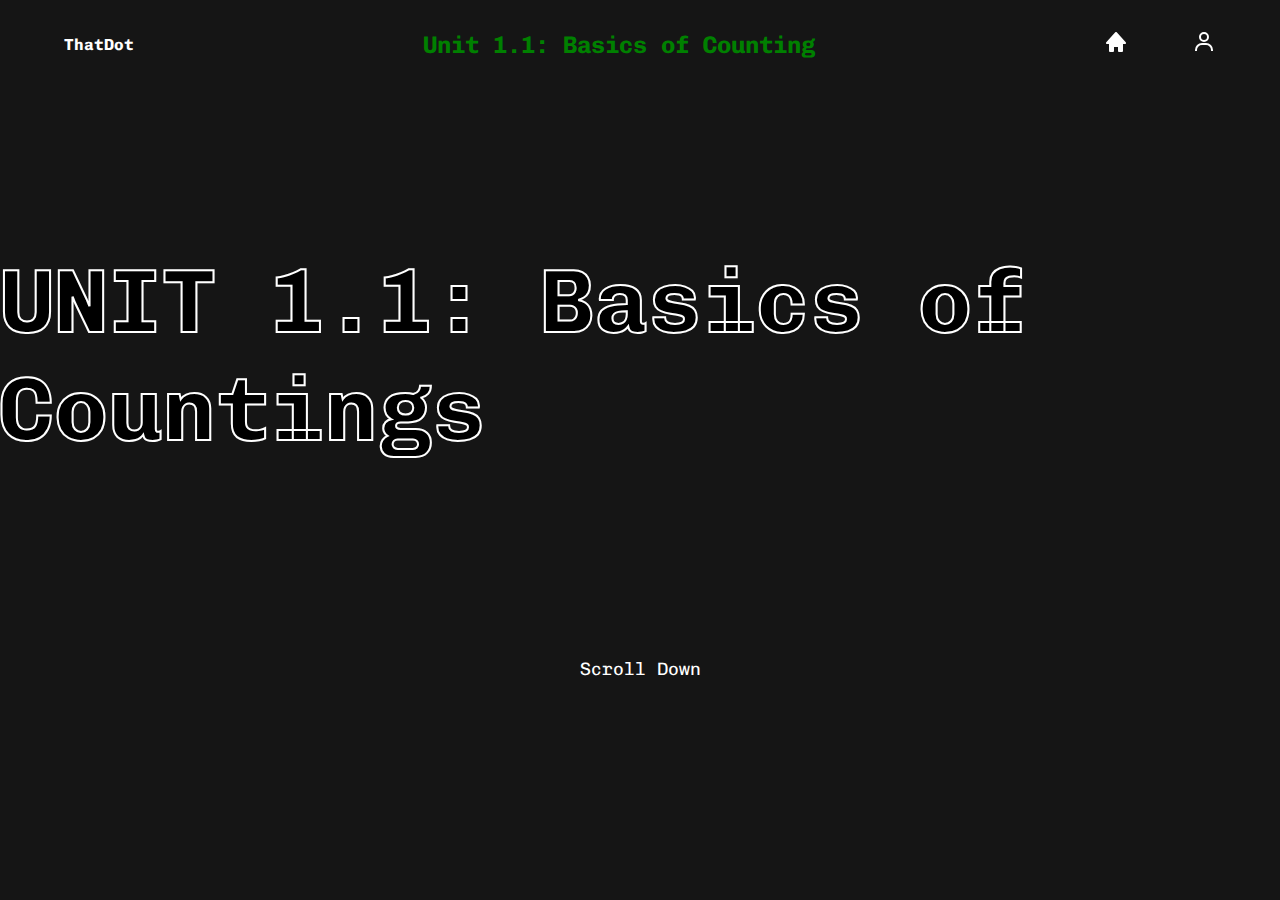
==== unit1.1.html @ 10825b25 "Add files via upload" ====
<!DOCTYPE html>
<html lang="en">
<head>
    <meta charset="UTF-8">
    <meta name="viewport" content="width=device-width, initial-scale=1.0">
    <title>Unit1.1</title>
    <link href="/header.css" rel="stylesheet">
    <link href="/arrow.css" rel="stylesheet">
    <link href="/unit.css" rel="stylesheet">

    <!--Google Fonts-->
    <link rel="preconnect" href="https://fonts.googleapis.com">
    <link rel="preconnect" href="https://fonts.gstatic.com" crossorigin>
    <link href="https://fonts.googleapis.com/css2?family=Chivo+Mono:ital,wght@0,100..900;1,100..900&display=swap" rel="stylesheet">

</head>
<body>
    <header>
        <h4 id="logo">ThatDot</h4>
        <h2 class="pageTitle">Unit 1.1: Basics of Counting</h2>
        <ul class="nav">
            <li><a href="index.html"><svg xmlns="http://www.w3.org/2000/svg" width="24" height="24" viewBox="0 0 24 24" style="fill: rgb(255, 255, 255)"><path d="m21.743 12.331-9-10c-.379-.422-1.107-.422-1.486 0l-9 10a.998.998 0 0 0-.17 1.076c.16.361.518.593.913.593h2v7a1 1 0 0 0 1 1h3a1 1 0 0 0 1-1v-4h4v4a1 1 0 0 0 1 1h3a1 1 0 0 0 1-1v-7h2a.998.998 0 0 0 .743-1.669z"></path></svg></a></li>
            <li><a href="about.html"><svg xmlns="http://www.w3.org/2000/svg" width="24" height="24" viewBox="0 0 24 24" style="fill: rgb(255, 255, 255)"><path d="M12 2a5 5 0 1 0 5 5 5 5 0 0 0-5-5zm0 8a3 3 0 1 1 3-3 3 3 0 0 1-3 3zm9 11v-1a7 7 0 0 0-7-7h-4a7 7 0 0 0-7 7v1h2v-1a5 5 0 0 1 5-5h4a5 5 0 0 1 5 5v1z"></path></svg></a></li>
        </ul>
    </header>
    <div class="container">
        <section id="title">
                <h1>UNIT 1.1: Basics of Countings</h1>
                <p>Scroll Down</p>
                <div class="arrow">
                    <span></span>
                    <span></span>
                    <span></span>
                </div>
        </section>
        <section id="table">
            <div class="grid1">
                <h2 class="topic">Learnings</h2>
                <p class="p1">
                    Combinatorics focuses on counting and arranging objects, a key area in discrete mathematics. It involves studying how items can be arranged and counted using four main rules: the Product Rule, the Sum Rule, the Subtraction Rule (inclusion-exclusion), and Tree Diagrams. These rules serve as essential tools for understanding the multitude of possible outcomes.                
                </p>
            </div>
        </section>
        <section id="table">
            <div class="grid1">
                <h2 class="topic">Reflection</h2>
                <p class="p1">
                    Combinatorics shows us that large problems can be broken down into smaller, manageable parts, enhancing our comprehension. We should learn combinatorics as it is an important skill set that allow us to solve complex problems in a simpler way. We can also provide ourselves an advantage in estimating the possible outcomes of different scenarios.
                </p>
            </div>
        </section>
        <section id="table">
            <div class="grid1">
                <h2 class="topic">Application</h2>
                <p class="p1">
                    The principles of combinatorics are valuable in everyday decision-making, such as planning events, organizing tasks, or making choices, by helping us understand and manage various possibilities.                
                </p>
            </div>
        </section>
    </div>
</body>
</html>
---- header.css ----
header {
    width: 100%;
    height: 4vh;
    padding: 10px 0;
    display: flex;
    justify-content: space-between;
    align-items: center;
    flex-wrap: wrap;
}
.nav {
    display: flex;
    list-style-type: none;
    margin: 0;
    padding: 0;
    z-index: 3;
}

.nav li {
    margin-right: 5vw;
}

.nav a {
    color: rgb(255, 255, 255);
    font-size: 15px;
    font-weight: 600;
    text-decoration: none;
    border-bottom: 2px solid transparent;
    transition: all .55s ease;
}
#logo {
    margin-left: 5vw;
}

.pageTitle {
    color:green;
}
---- unit.css ----
* {
    box-sizing: border-box;
}
body {
    font-family: "Chivo Mono", monospace;
    display: flex;
    margin: 0;
    flex-direction: column;
    align-items: center;
    background: rgb(21, 21, 21);
    color:white;
}
section {
    height: 100vh;
    scroll-snap-align: start;
    display: flex;
}

#table h2, #table p{
    margin: 12vh 50px;
}

section h2 {
    font-size: 5vh;
    color: black;
    -webkit-text-stroke: white;
    -webkit-text-stroke-width: 1px;
}

#title {
    display: flex;
    justify-content: center;
    font-size: 5vh;
    flex-direction: column;
    align-items: center;
}

#title > *{
    margin-top: 15vh;
}

#title p {
    font-size: 2vh;
    margin-bottom: -10vh;
}

#title h1 {
    margin-top: 0vh;
    color: black;
    -webkit-text-stroke: white;
    -webkit-text-stroke-width: 2px;
}

h1, h2 {
    color: #333;
}

video {
    position: fixed;
    min-width: 100%;
    min-height: 100%;
    width: auto;
    height: auto;
    z-index: -1;
    opacity: 20%;
    position: absolute;
    top: 50%;
    left: 50%;
    transform: translate(-50%,-50%);
}

.container {
    scroll-snap-type: y mandatory;
    overflow-y: scroll;
    height: 96vh;
}

.grid1 {
    width: 100%;
    margin: 30px 30vh;
    margin-bottom: 10vh;
    display: grid;
    grid-template-rows: 100%;
    grid-template-columns: 20% 80%;
    grid-row-gap: 30px;
    grid-column-gap: 100px;
    align-items: center;
}
.grid1 .topic{grid-area: 1/1;}
.grid1 .p1{grid-area: 1/2;}
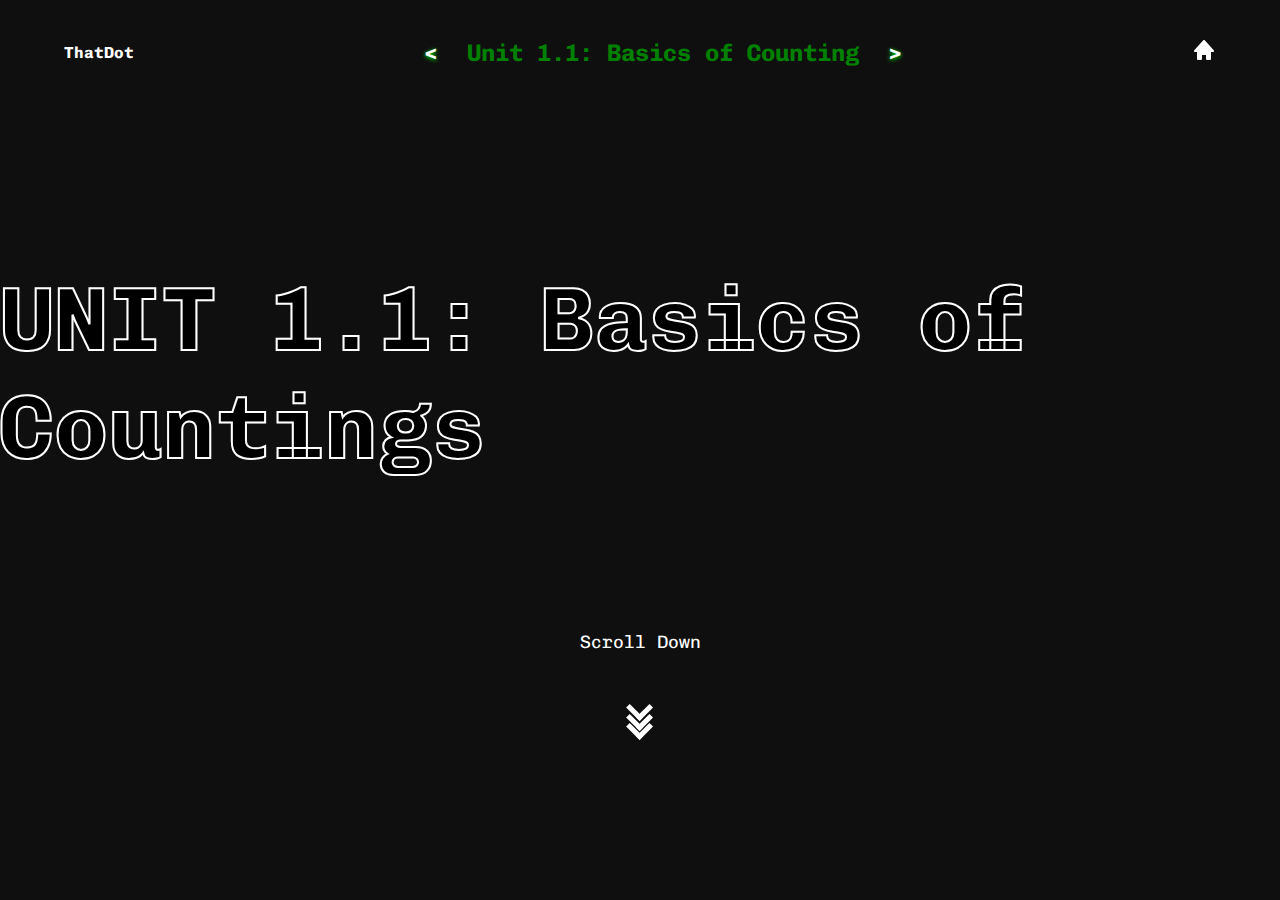
==== commit 9b90e133: "Final push" ====
--- a/unit1.1.html
+++ b/unit1.1.html
@@ -4,9 +4,9 @@
     <meta charset="UTF-8">
     <meta name="viewport" content="width=device-width, initial-scale=1.0">
     <title>Unit1.1</title>
-    <link href="/header.css" rel="stylesheet">
-    <link href="/arrow.css" rel="stylesheet">
-    <link href="/unit.css" rel="stylesheet">
+    <link href="header.css" rel="stylesheet">
+    <link href="arrow.css" rel="stylesheet">
+    <link href="unit.css" rel="stylesheet">
 
     <!--Google Fonts-->
     <link rel="preconnect" href="https://fonts.googleapis.com">
@@ -17,10 +17,13 @@
 <body>
     <header>
         <h4 id="logo">ThatDot</h4>
-        <h2 class="pageTitle">Unit 1.1: Basics of Counting</h2>
+        <div class="pageTitle">
+            <a href="index.html"><</a>
+            <h2 class="pageTitle">Unit 1.1: Basics of Counting</h2>
+            <a href="unit1.2.html">></a>
+        </div>
         <ul class="nav">
             <li><a href="index.html"><svg xmlns="http://www.w3.org/2000/svg" width="24" height="24" viewBox="0 0 24 24" style="fill: rgb(255, 255, 255)"><path d="m21.743 12.331-9-10c-.379-.422-1.107-.422-1.486 0l-9 10a.998.998 0 0 0-.17 1.076c.16.361.518.593.913.593h2v7a1 1 0 0 0 1 1h3a1 1 0 0 0 1-1v-4h4v4a1 1 0 0 0 1 1h3a1 1 0 0 0 1-1v-7h2a.998.998 0 0 0 .743-1.669z"></path></svg></a></li>
-            <li><a href="about.html"><svg xmlns="http://www.w3.org/2000/svg" width="24" height="24" viewBox="0 0 24 24" style="fill: rgb(255, 255, 255)"><path d="M12 2a5 5 0 1 0 5 5 5 5 0 0 0-5-5zm0 8a3 3 0 1 1 3-3 3 3 0 0 1-3 3zm9 11v-1a7 7 0 0 0-7-7h-4a7 7 0 0 0-7 7v1h2v-1a5 5 0 0 1 5-5h4a5 5 0 0 1 5 5v1z"></path></svg></a></li>
         </ul>
     </header>
     <div class="container">
@@ -33,29 +36,59 @@
                     <span></span>
                 </div>
         </section>
-        <section id="table">
-            <div class="grid1">
-                <h2 class="topic">Learnings</h2>
-                <p class="p1">
-                    Combinatorics focuses on counting and arranging objects, a key area in discrete mathematics. It involves studying how items can be arranged and counted using four main rules: the Product Rule, the Sum Rule, the Subtraction Rule (inclusion-exclusion), and Tree Diagrams. These rules serve as essential tools for understanding the multitude of possible outcomes.                
-                </p>
-            </div>
+        <section id="default">
+            <h2>What is Combinatronics?</h2>
+            <p>Combinatorics focuses on counting and arranging objects, a key area in discrete mathematics. It involves studying how items can be arranged and counted using four main rules: the Product Rule, the Sum Rule, the Subtraction Rule (inclusion-exclusion), and Tree Diagrams.</p>
         </section>
-        <section id="table">
-            <div class="grid1">
-                <h2 class="topic">Reflection</h2>
-                <p class="p1">
-                    Combinatorics shows us that large problems can be broken down into smaller, manageable parts, enhancing our comprehension. We should learn combinatorics as it is an important skill set that allow us to solve complex problems in a simpler way. We can also provide ourselves an advantage in estimating the possible outcomes of different scenarios.
-                </p>
-            </div>
+        <section id="default">
+            <h2>Product Rule</h2>
+            <p>Suppose a procedure can be broken
+                down into a sequence of two tasks. There are n<sub>1</sub> ways to
+                do the first task and n<sub>2</sub> ways to do the second task. Then
+                there are n<sub>1</sub> times n<sub>2</sub> ways to do the procedure.
+                <br><br>
+                Example: If you have 3 different shirts and 2 different pants, the product rule tells you that there are 
+                3 × 2 = 6 distinct outfits you can wear by choosing one shirt and one pair of pants.
+            </p>
+            <img class="diagram" src="img/diagram11.png">
         </section>
-        <section id="table">
-            <div class="grid1">
-                <h2 class="topic">Application</h2>
-                <p class="p1">
-                    The principles of combinatorics are valuable in everyday decision-making, such as planning events, organizing tasks, or making choices, by helping us understand and manage various possibilities.                
-                </p>
-            </div>
+        <section id="default">
+            <h2>Sum Rule</h2>
+            <p>The sum rule states that if there are 
+                n<sub>1</sub> ways to do task A and 
+                n<sub>2</sub> ways to do task B, where the tasks are mutually exclusive (cannot happen at the same time), then there are 
+                n<sub>1</sub> + n<sub>2</sub> ways to do either task A or task B.
+                <br><br>
+                If you have 5 blue marbles and 3 red marbles, the sum rule tells you that there are 5 + 3 = 8 marbles in total.
+            </p>
+            <img class="diagram" src="img/diagram9.png">
+        </section>
+        <section id="default">
+            <h2>Subtraction Rule</h2>
+            <p>The subtraction rule is used to find the number of outcomes when some of them are not desired. If there are
+                n<sub>1</sub> total outcomes and n<sub>2</sub> of them are undesirable, then there are n<sub>1</sub>−n<sub>2</sub> desirable outcomes.
+                <br><br>
+                Example: If you have 10 candies and 3 of them are sour, then the subtraction rule tells you there are
+                10 − 3 = 7 candies that are not sour.
+            </p>
+            <img class="diagram" src="img/diagram10.png">
+        </section>
+        <section id="default">
+            <h2>Tree Diagram</h2>
+            <p>The tree diagram is a visual representation used to organize and list all possible outcomes of a series of events. Each branch represents a different choice or outcome. Tree diagrams are particularly useful when dealing with multiple stages of events or decisions.
+                <br><br>
+                Example: Suppose you want to choose a shirt from 2 blue shirts and 3 red shirts, and then from those, you can choose a sleeve-less or with sleeves shirt.
+            </p>
+            <img class="diagram" src="img/diagram1.png">
+        </section>
+        <section class="ref" id="default">
+            <h2 class="topic">Reflection and Application</h2>
+            <p>
+                Combinatorics shows us that large problems can be broken down into smaller, manageable parts, enhancing our comprehension. We should learn combinatorics as it is an important skill set that allow us to solve complex problems in a simpler way. We can also provide ourselves an advantage in estimating the possible outcomes of different scenarios.  
+                <br><br>
+                Applications:
+                The principles of combinatorics are valuable in everyday decision-making, such as planning events, organizing tasks, or making choices, by helping us understand and manage various possibilities.
+            </p>
         </section>
     </div>
 </body>
--- a/header.css
+++ b/header.css
@@ -1,11 +1,14 @@
 header {
     width: 100%;
     height: 4vh;
+    margin-bottom: -4vh;
     padding: 10px 0;
     display: flex;
-    justify-content: space-between;
     align-items: center;
+    justify-content: center;
     flex-wrap: wrap;
+    z-index: 2;
+    background-color: rgba(0, 0, 0, 0);
 }
 .nav {
     display: flex;
@@ -13,6 +16,7 @@
     margin: 0;
     padding: 0;
     z-index: 3;
+    margin-left: auto;
 }
 
 .nav li {
@@ -29,8 +33,21 @@
 }
 #logo {
     margin-left: 5vw;
+    margin-right: auto;
 }
 
 .pageTitle {
+    display: flex;
     color:green;
+    align-items: center;
+}
+
+.pageTitle a{
+    text-decoration:none;
+    margin: 30px;
+    font-size: 20px;
+    z-index: 2;
+    font-weight: 1000;
+    color: rgb(255, 255, 255);
+    text-shadow: 0px 1px 4px rgb(0, 255, 0);
 }--- a/arrow.css
+++ b/arrow.css
@@ -0,0 +1,37 @@
+.arrow {
+    position: relative;
+    top: 100px;
+}
+
+.arrow span {
+    display: flex;
+    width: 1.5vw;
+    height: 1.5vw;
+    border-bottom: 5px solid white;
+    border-right: 5px solid white;
+    transform: rotate(45deg);
+    margin: -10px;
+    animation: animate 2s infinite;
+}
+
+.arrow span:nth-child(2) {
+    animation-delay: -0.2s;
+}
+
+.arrow span:nth-child(3) {
+    animation-delay: -0.4s;
+}
+
+@keyframes animate {
+    0% {
+        opacity: 0;
+        transform: rotate(45deg) translate(-20px, -20px);
+    }
+    50% {
+        opacity: 1;
+    }
+    100% {
+        opacity: 0;
+        transform: rotate(45deg) translate(20px, 20px);
+    }
+}--- a/unit.css
+++ b/unit.css
@@ -7,17 +7,28 @@
     margin: 0;
     flex-direction: column;
     align-items: center;
-    background: rgb(21, 21, 21);
-    color:white;
+    background: rgb(15, 15, 15);
+    color: white;
 }
 section {
-    height: 100vh;
+    height: 99vh;
     scroll-snap-align: start;
     display: flex;
+    margin: 0;
 }
 
 #table h2, #table p{
     margin: 12vh 50px;
+}
+
+#default{
+    justify-content: center;
+    align-items: center;
+    flex-direction: column;
+}
+
+#default > p, #default h2{
+    margin: 20px 20%;
 }
 
 section h2 {
@@ -36,12 +47,12 @@
 }
 
 #title > *{
-    margin-top: 15vh;
+    margin-top: 10vh;
 }
 
 #title p {
     font-size: 2vh;
-    margin-bottom: -10vh;
+    margin-bottom: -15vh;
 }
 
 #title h1 {
@@ -88,3 +99,21 @@
 }
 .grid1 .topic{grid-area: 1/1;}
 .grid1 .p1{grid-area: 1/2;}
+
+.nextButton {
+    text-align: right;
+    font-size: x-small;
+}
+
+.diagram {
+    width: 40vw;
+}
+
+.ref {
+    background-color: rgb(0, 0, 0);
+}
+.ref h2 {
+    color: green;
+    -webkit-text-stroke: white;
+    -webkit-text-stroke-width: 0px;
+}